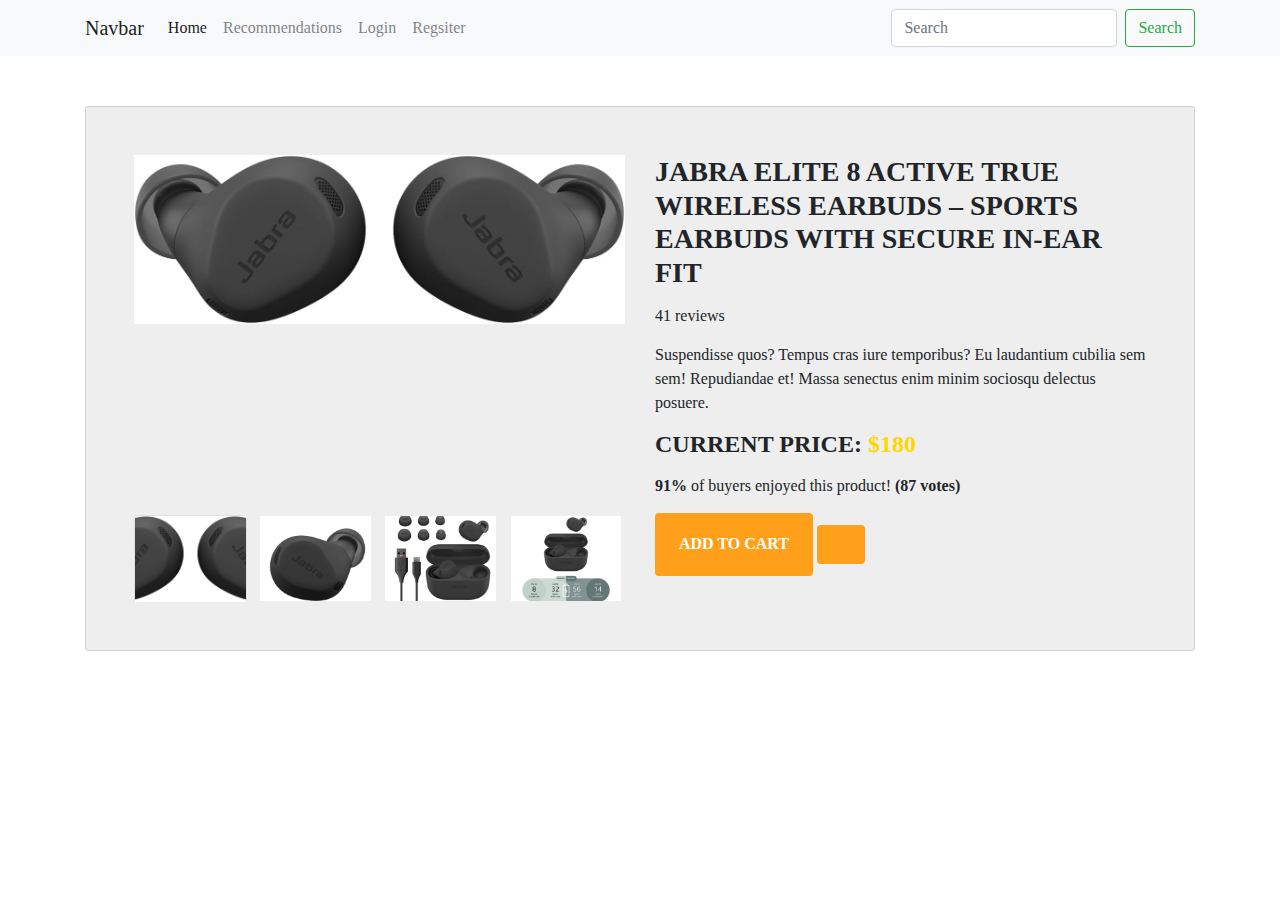
==== product.html @ 342d2b2b "add product details" ====
<!DOCTYPE html>
<html lang="en">
  <head>
    <meta name="viewport" content="width=device-width, initial-scale=1" />

    <title>eCommerce Product Detail</title>
    <link
      rel="stylesheet"
      href="https://stackpath.bootstrapcdn.com/bootstrap/4.5.2/css/bootstrap.min.css"
    />
    <link
      rel="stylesheet"
      href="https://cdnjs.cloudflare.com/ajax/libs/font-awesome/6.5.2/css/all.min.css"
      integrity="sha512-SnH5WK+bZxgPHs44uWIX+LLJAJ9/2PkPKZ5QiAj6Ta86w+fsb2TkcmfRyVX3pBnMFcV7oQPJkl9QevSCWr3W6A=="
      crossorigin="anonymous"
      referrerpolicy="no-referrer"
    />
    <link rel="stylesheet" href="./css/product.css" />
  </head>

  <body>
    <nav class="navbar navbar-expand-lg navbar-light bg-light">
      <div class="container">
        <a class="navbar-brand" href="#">Navbar</a>
        <button
          class="navbar-toggler"
          type="button"
          data-toggle="collapse"
          data-target="#navbarSupportedContent"
          aria-controls="navbarSupportedContent"
          aria-expanded="false"
          aria-label="Toggle navigation"
        >
          <span class="navbar-toggler-icon"></span>
        </button>

        <div class="collapse navbar-collapse" id="navbarSupportedContent">
          <ul class="navbar-nav mr-auto">
            <li class="nav-item active">
              <a class="nav-link" href="./index.html"
                >Home</a
              >
            </li>
            <li class="nav-item">
              <a class="nav-link" href="#">Recommendations</a>
            </li>
            <li class="nav-item">
              <a class="nav-link" href="./login.html">Login</a>
            </li>
            <li class="nav-item">
              <a class="nav-link" href="./register.html">Regsiter</a>
            </li>
          </ul>
          <form class="form-inline my-2 my-lg-0">
            <input
              class="form-control mr-sm-2"
              type="search"
              placeholder="Search"
              aria-label="Search"
            />
            <button class="btn btn-outline-success my-2 my-sm-0" type="submit">
              Search
            </button>
          </form>
        </div>
      </div>
    </nav>

    <div class="product-details">
      <div class="container">
        <div class="card">
          <div class="container-fliud">
            <div class="wrapper row">
              <div class="preview col-md-6">
                <div class="preview-pic tab-content">
                  <div class="tab-pane active" id="pic-1">
                    <img src="./images/1.jpg" />
                  </div>
                  <div class="tab-pane" id="pic-2">
                    <img src="./images/2.jpg" />
                  </div>
                  <div class="tab-pane" id="pic-3">
                    <img src="./images/3.jpg" />
                  </div>
                  <div class="tab-pane" id="pic-4">
                    <img src="./images/4.jpg" />
                  </div>
                </div>
                <ul class="preview-thumbnail nav nav-tabs">
                  <li class="nav-item active">
                    <a
                      class="nav-link active"
                      data-target="#pic-1"
                      data-toggle="tab"
                    >
                      <img src="./images/1.jpg" />
                    </a>
                  </li>
                  <li class="nav-item">
                    <a class="nav-link" data-target="#pic-2" data-toggle="tab">
                      <img src="./images/2.jpg" />
                    </a>
                  </li>
                  <li class="nav-item">
                    <a class="nav-link" data-target="#pic-3" data-toggle="tab">
                      <img src="./images/3.jpg" />
                    </a>
                  </li>
                  <li class="nav-item">
                    <a class="nav-link" data-target="#pic-4" data-toggle="tab">
                      <img src="./images/4.jpg" />
                    </a>
                  </li>
                </ul>
              </div>
  
              <div class="details col-md-6">
                <h3 class="product-title">Jabra Elite 8 Active True Wireless Earbuds – Sports Earbuds with Secure in-Ear Fit</h3>
                <div class="rating">
                  <div class="stars">
                    <span class="fa fa-star checked"></span>
                    <span class="fa fa-star checked"></span>
                    <span class="fa fa-star checked"></span>
                    <span class="fa fa-star"></span>
                    <span class="fa fa-star"></span>
                  </div>
                  <span class="review-no">41 reviews</span>
                </div>
                <p class="product-description">
                  Suspendisse quos? Tempus cras iure temporibus? Eu laudantium
                  cubilia sem sem! Repudiandae et! Massa senectus enim minim
                  sociosqu delectus posuere.
                </p>
                <h4 class="price">current price: <span>$180</span></h4>
                <p class="vote">
                  <strong>91%</strong> of buyers enjoyed this product!
                  <strong>(87 votes)</strong>
                </p>
                <div class="action">
                  <button class="add-to-cart btn btn-default" type="button">
                    add to cart
                  </button>
                  <button class="like btn btn-default" type="button">
                    <span class="fa fa-heart"></span>
                  </button>
                </div>
              </div>
            </div>
          </div>
        </div>
      </div>
    </div>
    <script src="https://code.jquery.com/jquery-3.5.1.slim.min.js"></script>
    <script src="https://cdn.jsdelivr.net/npm/@popperjs/core@2.5.3/dist/umd/popper.min.js"></script>
    <script src="https://stackpath.bootstrapcdn.com/bootstrap/4.5.2/js/bootstrap.min.js"></script>
  </body>
</html>
---- css/product.css ----
/*****************globals*************/
body {
  font-family: "open sans";
  overflow-x: hidden;
}

img {
  max-width: 100%;
}

.preview {
  display: -webkit-box;
  display: -webkit-flex;
  display: -ms-flexbox;
  display: flex;
  -webkit-box-orient: vertical;
  -webkit-box-direction: normal;
  -webkit-flex-direction: column;
  -ms-flex-direction: column;
  flex-direction: column;
}
@media screen and (max-width: 996px) {
  .preview {
    margin-bottom: 20px;
  }
}

.preview-pic {
  -webkit-box-flex: 1;
  -webkit-flex-grow: 1;
  -ms-flex-positive: 1;
  flex-grow: 1;
}

.preview-thumbnail.nav-tabs {
  border: none;
  margin-top: 15px;
}
.preview-thumbnail.nav-tabs li {
  width: 23%;
  margin-right: 2.5%;
}
.preview-thumbnail.nav-tabs li:last-child{
    margin: 0;
}
.preview-thumbnail.nav-tabs li img {
  max-width: 100%;
  display: block;
  height: 85px;
  width: 100%;
  object-fit: cover;
}
.preview-thumbnail.nav-tabs li a {
  padding: 0;
  margin: 0;
}
.preview-thumbnail.nav-tabs li:last-of-type {
  margin-right: 0;
}

.tab-content {
  overflow: hidden;
}
.tab-content .tab-pane{
    min-height: 345px;
}
.tab-content img {
  width: 100%;
  -webkit-animation-name: opacity;
  animation-name: opacity;
  -webkit-animation-duration: 0.3s;
  animation-duration: 0.3s;
}
.card {
  margin-top: 50px;
  background: #eee;
  padding: 3em;
  line-height: 1.5em;
}

@media screen and (min-width: 997px) {
  .wrapper {
    display: -webkit-box;
    display: -webkit-flex;
    display: -ms-flexbox;
    display: flex;
  }
}

.details {
  display: -webkit-box;
  display: -webkit-flex;
  display: -ms-flexbox;
  display: flex;
  -webkit-box-orient: vertical;
  -webkit-box-direction: normal;
  -webkit-flex-direction: column;
  -ms-flex-direction: column;
  flex-direction: column;
}

.colors {
  -webkit-box-flex: 1;
  -webkit-flex-grow: 1;
  -ms-flex-positive: 1;
  flex-grow: 1;
}

.product-title,
.price,
.sizes,
.colors {
  text-transform: UPPERCASE;
  font-weight: bold;
}

.checked,
.price span {
  color: gold;
}

.product-title,
.rating,
.product-description,
.price,
.vote,
.sizes {
  margin-bottom: 15px;
}

.product-title {
  margin-top: 0;
}

.size {
  margin-right: 10px;
}
.size:first-of-type {
  margin-left: 40px;
}

.color {
  display: inline-block;
  vertical-align: middle;
  margin-right: 10px;
  height: 2em;
  width: 2em;
  border-radius: 2px;
}
.color:first-of-type {
  margin-left: 20px;
}

.add-to-cart,
.like {
  background: #ff9f1a;
  padding: 1.2em 1.5em;
  border: none;
  text-transform: UPPERCASE;
  font-weight: bold;
  color: #fff;
  -webkit-transition: background 0.3s ease;
  transition: background 0.3s ease;
}
.add-to-cart:hover,
.like:hover {
  background: #b36800;
  color: #fff;
}

.not-available {
  text-align: center;
  line-height: 2em;
}
.not-available:before {
  font-family: fontawesome;
  content: "\f00d";
  color: #fff;
}

.orange {
  background: #ff9f1a;
}

.green {
  background: #85ad00;
}

.blue {
  background: #0076ad;
}

.tooltip-inner {
  padding: 1.3em;
}

@-webkit-keyframes opacity {
  0% {
    opacity: 0;
    -webkit-transform: scale(3);
    transform: scale(3);
  }
  100% {
    opacity: 1;
    -webkit-transform: scale(1);
    transform: scale(1);
  }
}

@keyframes opacity {
  0% {
    opacity: 0;
    -webkit-transform: scale(3);
    transform: scale(3);
  }
  100% {
    opacity: 1;
    -webkit-transform: scale(1);
    transform: scale(1);
  }
}

/*# sourceMappingURL=style.css.map */
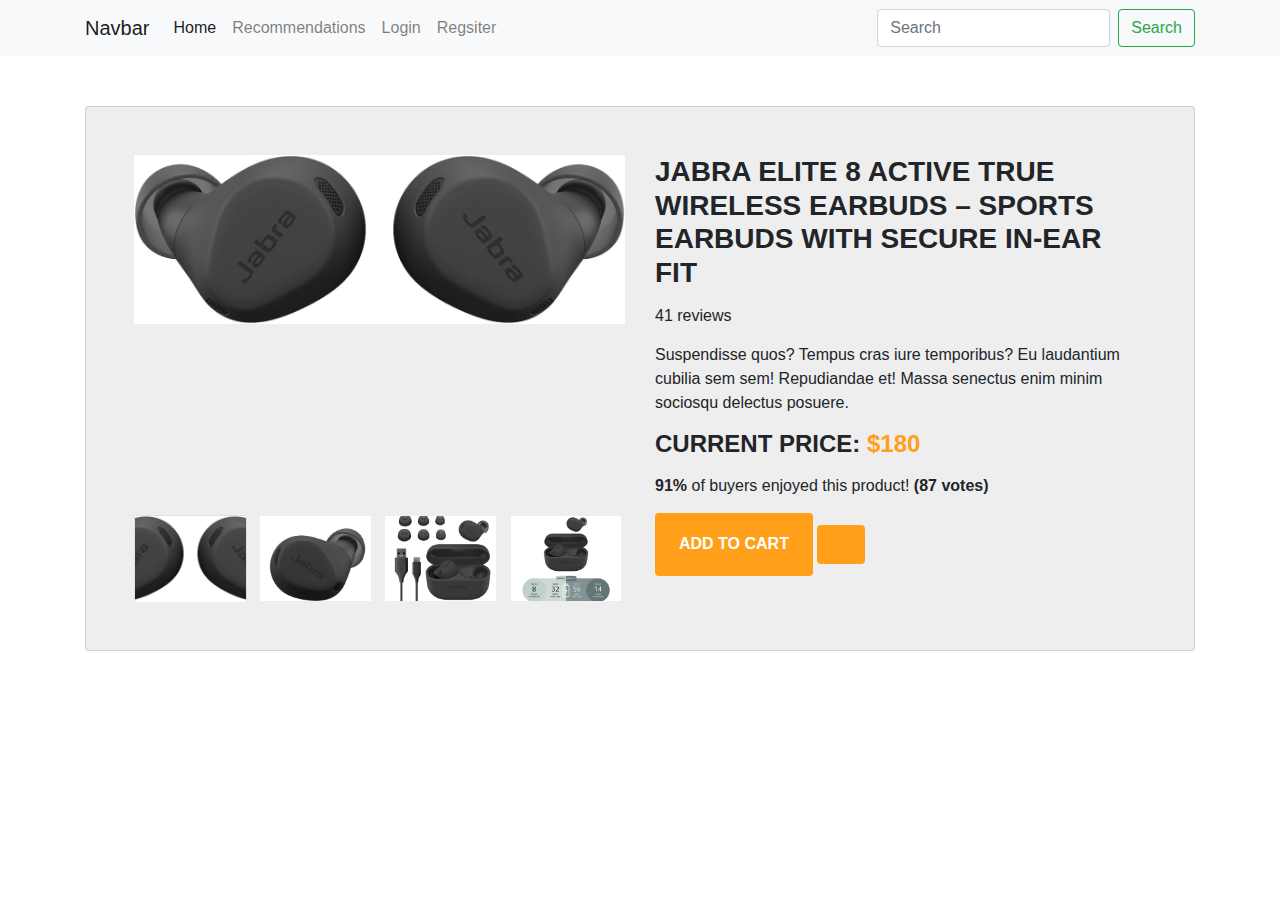
==== commit 2e25f998: "Update product.html" ====
--- a/product.html
+++ b/product.html
@@ -3,7 +3,7 @@
   <head>
     <meta name="viewport" content="width=device-width, initial-scale=1" />
 
-    <title>eCommerce Product Detail</title>
+    <title>Product Details</title>
     <link
       rel="stylesheet"
       href="https://stackpath.bootstrapcdn.com/bootstrap/4.5.2/css/bootstrap.min.css"
--- a/css/product.css
+++ b/css/product.css
@@ -1,6 +1,5 @@
 /*****************globals*************/
 body {
-  font-family: "open sans";
   overflow-x: hidden;
 }
 
@@ -116,7 +115,7 @@
 
 .checked,
 .price span {
-  color: gold;
+  color: #ff9f1a;
 }
 
 .product-title,
